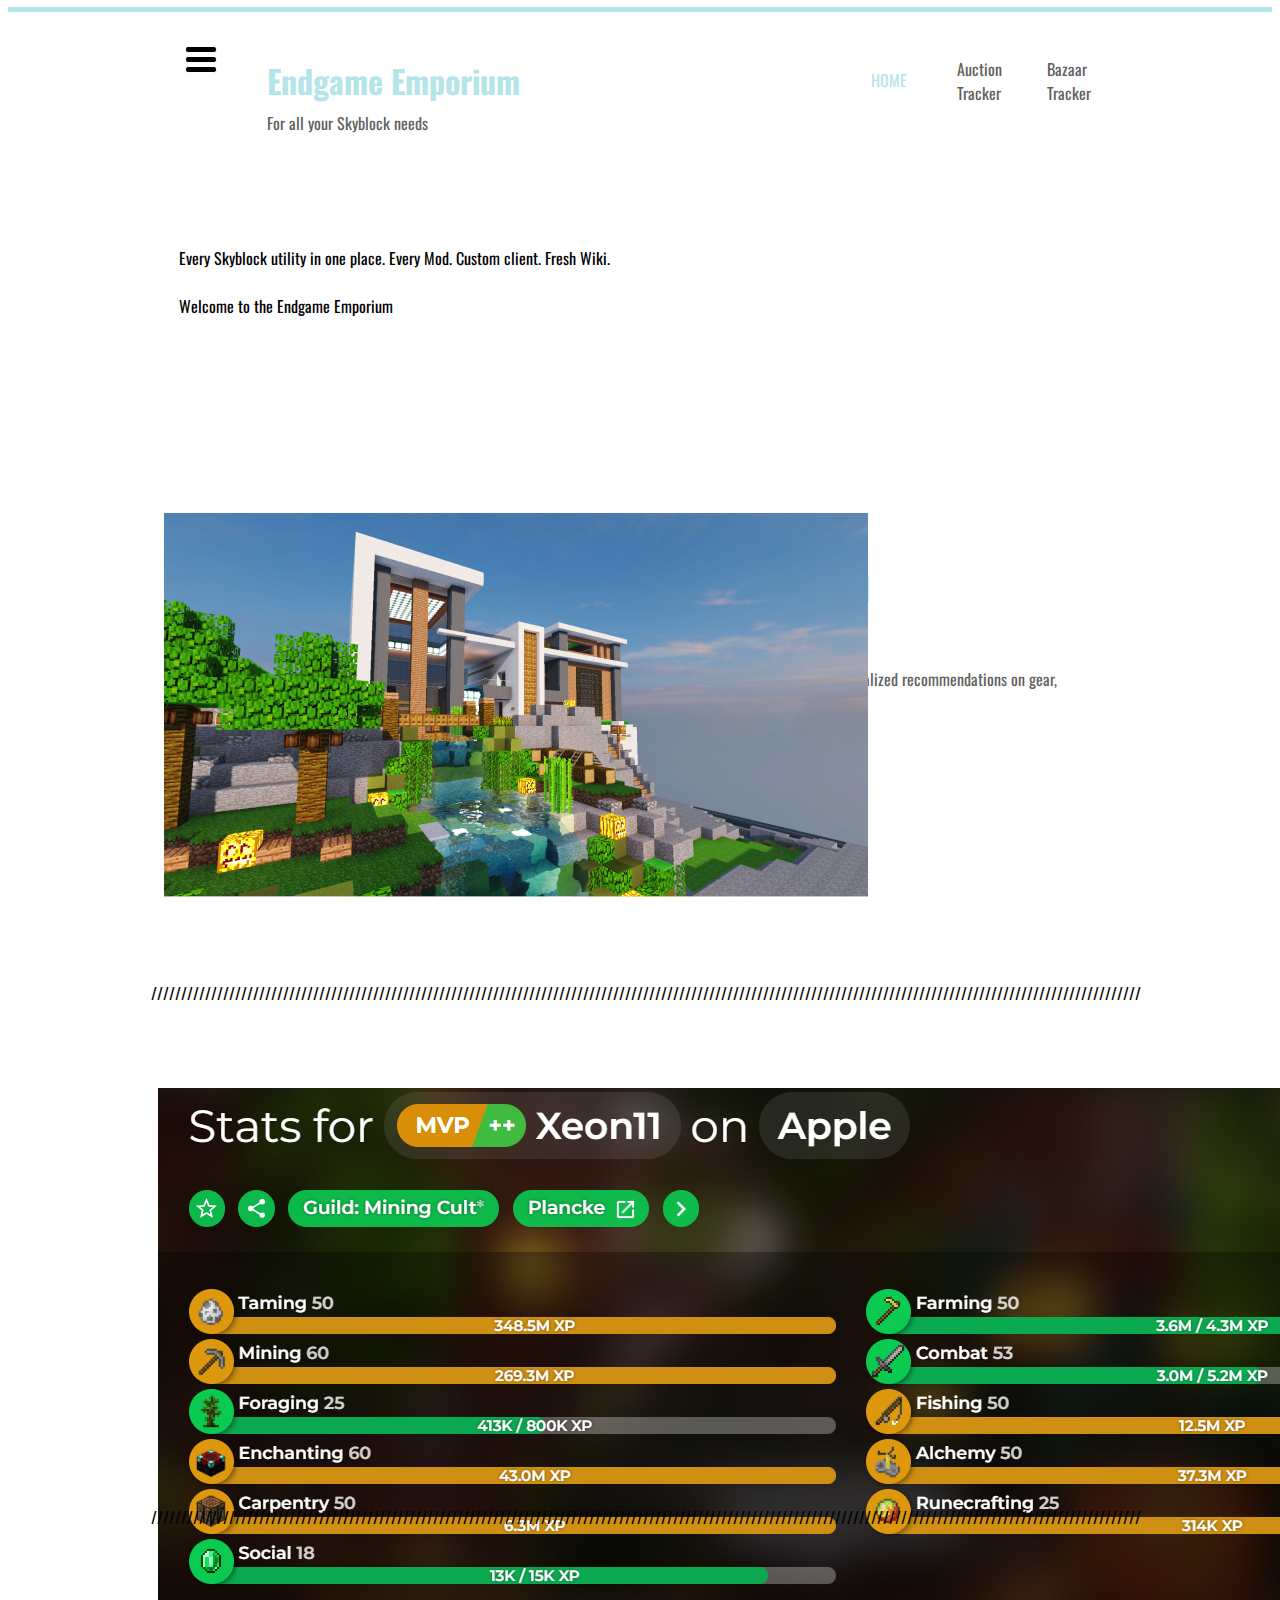
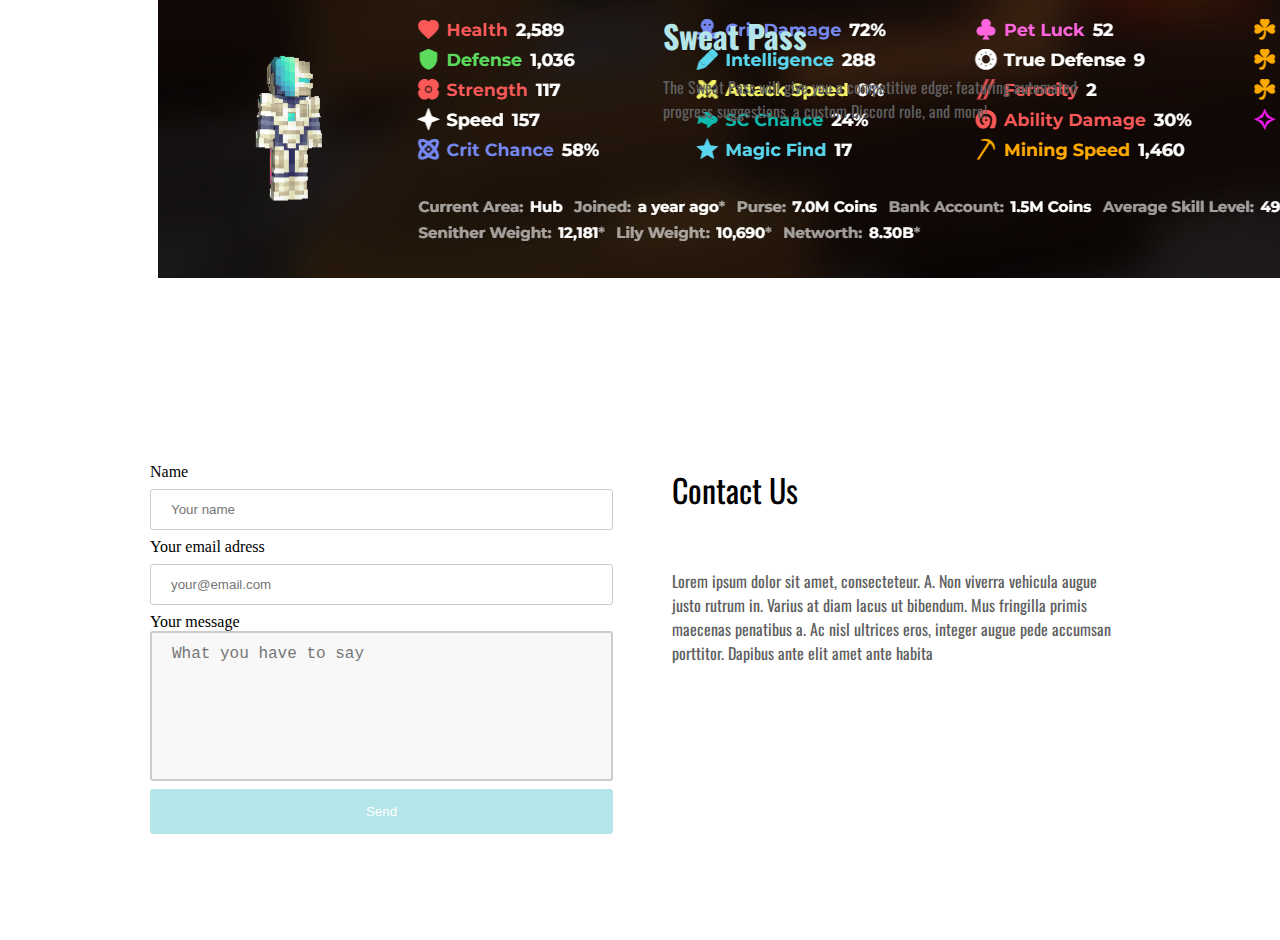
==== assets/img/Main/endgame_emporium.html @ 9799ed2a "Batch update" ====
<!DOCTYPE html><html lang="en"><head><script class="silex-json-styles" type="text/javascript" data-silex-static="">
    window.silex = window.silex || {}
    window.silex.data = {"site":{"width":980},"pages":[{"id":"page-home","displayName":"Home","link":{"linkType":"LinkTypePage","href":"#!page-home"},"canDelete":true,"canProperties":true,"canMove":true,"canRename":true,"opened":false},{"id":"page-contact","displayName":"Contact","link":{"linkType":"LinkTypePage","href":"#!page-contact"},"canDelete":true,"canProperties":true,"canMove":true,"canRename":true,"opened":false}]}</script>
    <title>Clean &amp; Square free template</title>
    <meta charset="UTF-8">
    <meta name="generator" content="Silex v2.2.14">

    <style class="silex-style"></style>
    <style class="silex-inline-styles">.body-initial {cursor: auto; background-color: rgb(255, 255, 255); position: static;}.silex-id-1483130857943-13 {background-color: rgba(180,229,232,1); min-width: 980px; position: static; margin-top: -1px;}.silex-id-1483130857943-12 {background-color: transparent; min-height: 5px; position: relative; margin-left: auto; margin-right: auto;}.silex-id-1483130355289-7 {position: static; margin-top: -1px;}.silex-id-1483130355289-6 {background-color: transparent; min-height: 197px; position: relative; margin-left: auto; margin-right: auto;}.silex-id-1552772425150-3 {width: 33px; background-color: transparent; top: 35px; left: 35px; min-height: 27px; position: absolute;}.silex-id-1436036524330-28 {width: 283px; top: 41px; left: 116.5px; min-height: 122px; position: absolute;}.silex-id-1436036522018-5 {width: 90px; top: 41.00012707710266px; left: 694px; min-height: 56px; position: absolute;}.silex-id-1436036521917-4 {width: 90px; top: 30px; left: 784px; min-height: 80px; position: absolute;}.silex-id-1483131519736-31 {position: static; margin-top: -1px;}.silex-id-1483131519736-30 {background-color: transparent; min-height: 229px; position: relative; margin-left: auto; margin-right: auto;}.silex-id-1436036524230-27 {width: 822px; top: 38.999989330768585px; left: 29px; min-height: 146px; position: absolute;}.silex-id-1483130397853-8 {position: static; margin-top: -1px;}.silex-id-1483130397854-9 {background-color: transparent; min-height: 525px; position: relative; margin-left: auto; margin-right: auto;}.silex-id-1436036523928-24 {width: 978px; top: 22px; left: 1px; min-height: 26px; position: absolute;}.silex-id-1436036523626-21 {width: 415px; top: 129px; left: 513px; min-height: 302px; position: absolute;}.silex-id-1483131239726-14 {position: static; margin-top: -1px;}.silex-id-1483131239727-15 {background-color: transparent; min-height: 525px; position: relative; margin-left: auto; margin-right: auto;}.silex-id-1483131239727-17 {width: 978px; top: 22px; left: 1px; min-height: 26px; position: absolute;}.silex-id-1483131239727-18 {width: 415px; top: 129px; left: 513px; min-height: 302px; position: absolute;}.silex-id-1483131242514-19 {position: static; margin-top: -1px;}.silex-id-1483131242514-20 {background-color: transparent; min-height: 525px; position: relative; margin-left: auto; margin-right: auto;}.silex-id-1483131242515-22 {width: 978px; top: 22px; left: 1px; min-height: 26px; position: absolute;}.silex-id-1483131242515-23 {width: 415px; top: 129px; left: 513px; min-height: 302px; position: absolute;}.silex-id-1483131410736-25 {position: static; margin-top: -1px;}.silex-id-1483131410737-26 {background-color: transparent; min-height: 525px; position: relative; margin-left: auto; margin-right: auto;}.silex-id-1436036521716-2 {width: 457px; top: 59px; left: 522px; min-height: 393px; position: absolute;}.silex-id-1538155859204-2 {width: 463px; height: 407px; background-color: transparent; top: 56px; left: 0px; position: absolute;}.silex-id-1594114016137-2 {width: 100px; min-height: 100px; background-color: rgb(255, 255, 255); position: absolute; top: 158px; left: 184px;}.silex-id-1668527759570-0 {width: 481px; height: 260px; position: absolute; top: 78.00039672851562px; left: 14px;}.silex-id-1668528161815-1 {width: 496px; height: 309px; position: absolute; top: 129.01182556152344px; left: 8px;}.silex-id-1668528273554-2 {width: 90px; top: 29.80008053779602px; left: 873.9999755620956px; min-height: 80px; position: absolute;}@media only screen and (max-width: 480px) {.silex-id-1483130355289-7 {top: 20px; left: 0px;}.silex-id-1483130355289-6 {min-height: 364px; display: flex; flex-direction: row;}.silex-id-1552772425150-3 {min-height: 27px; width: 33px; position: static;}.silex-id-1436036524330-28 {min-height: 196px; top: 0px; left: 0px; width: 381px;}.silex-id-1483131519736-31 {top: 401px; left: 0px;}.silex-id-1483131519736-30 {min-height: 415px;}.silex-id-1436036524230-27 {top: 44px; left: -1px; width: 440px; min-height: 325px;}.silex-id-1483130397853-8 {top: 730px; left: 0px;}.silex-id-1483130397854-9 {min-height: 445.433349609375px;}.silex-id-1483131239726-14 {top: 1470px; left: 0px;}.silex-id-1483131239727-15 {min-height: 735px;}.silex-id-1483131242514-19 {top: 2205px; left: 0px;}.silex-id-1483131242514-20 {min-height: 456.433349609375px;}.silex-id-1483131242515-23 {top: 384px; left: 15px; width: 415px; min-height: 314px;}.silex-id-1483131410736-25 {top: 401px; left: 0px;}.silex-id-1483131410737-26 {top: 0px; left: 12px; width: 445px; min-height: 791px;}.silex-id-1538155859204-2 {height: 407px; top: 0px; left: 0px; width: 460px;}.silex-id-1594114016137-2 {min-height: 20px; width: 328px; display: flex; justify-content: left; position: static; align-items: center; flex-direction: column;}}</style>

    <script type="text/javascript" src="https://editor.silex.me/static/2.12/jquery.js" data-silex-static=""></script>
    <script type="text/javascript" src="https://editor.silex.me/static/2.12/jquery-ui.js" data-silex-static="" data-silex-remove-publish=""></script>
    <script type="text/javascript" src="https://editor.silex.me/static/2.12/pageable.js" data-silex-static="" data-silex-remove-publish=""></script>
    <script type="text/javascript" src="https://editor.silex.me/static/2.12/front-end.js" data-silex-static=""></script>
    <link rel="stylesheet" href="https://editor.silex.me/static/2.12/normalize.css" data-silex-static="">
    <link rel="stylesheet" href="https://editor.silex.me/static/2.12/front-end.css" data-silex-static="">

    

    

    






    
    <style class="silex-style-settings">.website-width {width: 980px;}@media (min-width: 481px) {.silex-editor {min-width: 1180px;}}</style>































    
    
<link href="https://fonts.googleapis.com/css?family=Oswald" rel="stylesheet" class="silex-custom-font"><meta name="viewport" content="width=device-width, initial-scale=1"><script type="text/javascript" class="silex-script"></script><style class="silex-prodotype-style" data-style-id="all-style">h1 {line-height: 0.5;}h2 {font-weight: normal; font-size: 32px; margin-top: 0; margin-bottom: 0;}h3 {font-size: 32px; color: #B4E5E8; margin-top: 0; margin-bottom: 0;}.text-element > .silex-element-content {font-family: 'Oswald', sans-serif; font-weight: normal;}p {color: #606060;}a {color: #B4E5E8; text-decoration: none;}[data-silex-href] {color: #B4E5E8; text-decoration: none;}b {text-decoration: underline;}@media only screen and (max-width: 480px) {h1 {line-height: 1;}.text-element > .silex-element-content {font-size: 22px;}}</style><style class="silex-prodotype-style" data-style-id="nav">.nav.text-element > .silex-element-content {text-align: center;}.nav a {color: #606060; text-decoration: none;}.nav [data-silex-href] {color: #606060; text-decoration: none;}.nav .page-link-active {color: #B4E5E8;}</style><style class="silex-prodotype-style" data-style-id="hamburger-menu">@media only screen and (max-width: 480px) {.hamburger-menu.text-element > .silex-element-content {line-height: 2;}.hamburger-menu a {color: #606060;}.hamburger-menu [data-silex-href] {color: #606060;}.hamburger-menu ul li {list-style-type: none; font-size: 1.5em;}.hamburger-menu .page-link-active {color: #B4E5E8;}}</style><style class="silex-prodotype-style" data-style-id="style-centered">.style-centered.text-element > .silex-element-content {text-align: center;}</style></head>

<body data-silex-type="container-element" class="body-initial all-style enable-mobile prevent-resizable prevent-selectable editable-style silex-runtime" data-silex-id="body-initial" style="">
    
    
    



    



































    













    
    

    



    
    






























<div data-silex-type="container-element" class="container-element editable-style silex-id-1483130857943-13 section-element small-height website-min-width hide-on-mobile prevent-resizable" data-silex-id="silex-id-1483130857943-13">
        <div data-silex-type="container-element" class="editable-style silex-element-content website-width silex-id-1483130857943-12 container-element" data-silex-id="silex-id-1483130857943-12"></div>
    </div><header data-silex-type="container-element" class="container-element editable-style silex-id-1483130355289-7 section-element website-min-width prevent-resizable" data-silex-id="silex-id-1483130355289-7" style="top: 0px; left: 0px;">
        
    <div data-silex-type="container-element" class="editable-style silex-element-content website-width silex-id-1483130355289-6 container-element" data-silex-id="silex-id-1483130355289-6">
            
            

        <div data-silex-type="text-element" class="editable-style silex-id-1552772425150-3 text-element silex-component prevent-resizable hamburger-menu prevent-auto-z-index hide-on-desktop" data-silex-id="silex-id-1552772425150-3"><div class="silex-element-content normal"><style>.hamburger-menu_1668527410442_592 {position: absolute; z-index: 20;}.silex-editor .hamburger-menu_1668527410442_592 nav {left: -9999px;}.hamburger-menu_1668527410442_592 nav ul {margin-top: 80px;}.hamburger-menu_1668527410442_592 nav {opacity: 0; position: absolute; background-color: #B4E5E8; transition: left 1s ease, height 0s ease 1s; left: -300px; width: 300px; height: 20px;}.hamburger-menu_1668527410442_592.open nav {opacity: 1; height: 100vh; left: 0; transition: left 1s ease, height 0s ease 0s;}.hamburger-menu_1668527410442_592 .nav-container {z-index: 10; position: absolute;}.hamburger-menu_1668527410442_592.open .nav-container {}.hamburger-menu_1668527410442_592 .hamburger-btn {z-index: 20; cursor: pointer; position: absolute;}.hamburger-menu_1668527410442_592 .hamburger-btn span {display: block; width: 30px; height: 5px; margin-bottom: 3px; position: relative; background-color: #000000; border: 1px solid #ffffff; border-radius: 3px; transition: border-color 0.1s ease-in,
      opacity 0.1s ease-in,
      transform 0.1s ease-in,
      background 0.1s ease-in;}.hamburger-menu_1668527410442_592.open .hamburger-btn span {border-color: rgba(255, 255, 255, 0);}.hamburger-menu_1668527410442_592 .hamburger-btn span:first-child {transform-origin: 4px -2px;}.hamburger-menu_1668527410442_592.open .hamburger-btn span:first-child {transform: rotate(45deg) translate(7px, -4px);}.hamburger-menu_1668527410442_592.open .hamburger-btn span:nth-last-child(2) {opacity: 0;}.hamburger-menu_1668527410442_592 .hamburger-btn span:nth-child(3) {transform-origin: -11px 4px;}.hamburger-menu_1668527410442_592.open .hamburger-btn span:nth-child(3) {transform: rotate(-45deg) translate(0, 12px);}</style>
<!-- inspired by https://codepen.io/erikterwan/pen/EVzeRP -->
<div class="hamburger-menu_1668527410442_592 closed">
    <div class="hamburger-btn ">
      <span></span>
      <span></span>
      <span></span>
    </div>
    <div class="nav-container">
      <div class="prevent-scale">
        <nav class="">
            <ul>
            
                <li><a href="#!page-home" class="page-link-active">Home</a></li>
            
                <li><a href="#!page-contact">Contact</a></li>
            
                <li><a href="https://www.silex.me/">Powered by Silex</a></li>
            
            </ul>
        </nav>
      </div>
  </div>
</div>
<script>
(function() {
  var isOpen = false;
  function close() {
    isOpen = false;
    document.querySelector('.hamburger-menu_1668527410442_592').classList.remove('open');
    document.querySelector('.hamburger-menu_1668527410442_592').classList.add('closed');
  }
  function open() {
    isOpen = true;
    document.querySelector('.hamburger-menu_1668527410442_592').classList.add('open');
    document.querySelector('.hamburger-menu_1668527410442_592').classList.remove('closed');
  }
  function toggle() {
    if(isOpen) close();
    else open();
  }
  function scrollOrResize() {
    close();
    move();
  }
  var silexElement = document.querySelector('.hamburger-menu_1668527410442_592').closest('.editable-style');
  function move() {
    var data = window.silex
    var rect = silexElement.getBoundingClientRect();
    var offset = {
      top: rect.top + data.scrollTop,
      left: rect.left + data.scrollLeft,
    };
    var container = document.querySelector('.hamburger-menu_1668527410442_592 .nav-container');
    container.style.transform = 'translate(' + (data.scrollLeft - (offset.left/data.scale)) + 'px, ' + (data.scrollTop - (offset.top/data.scale)) + 'px)';
  }
  document.querySelector('.hamburger-menu_1668527410442_592 .hamburger-btn').addEventListener('click', function() { toggle(); });
  document.addEventListener('resize', scrollOrResize);
  document.addEventListener('scroll', scrollOrResize);
  scrollOrResize()
  setTimeout(() => scrollOrResize(), 0)
})();
</script>
</div></div><div data-silex-type="container-element" class="editable-style container-element silex-id-1594114016137-2 hide-on-desktop" data-silex-id="silex-id-1594114016137-2"></div><div data-silex-type="text-element" class="editable-style text-element silex-id-1436036521917-4 nav hide-on-mobile" data-silex-id="silex-id-1436036521917-4" style="">
                    <div class="silex-element-content normal">
                        <p>Auction Tracker</p></div>
                </div><div data-silex-type="text-element" class="editable-style text-element silex-id-1668528273554-2 nav hide-on-mobile" data-silex-id="silex-id-1668528273554-2" title="" style=""><div class="silex-element-content normal">
                        <p>Bazaar&nbsp; Tracker</p></div></div><div data-silex-type="text-element" class="editable-style text-element silex-id-1436036522018-5 nav hide-on-mobile" data-silex-id="silex-id-1436036522018-5" style="">
                    <div class="silex-element-content normal"><p>
                        <a href="#!page-home" class="page-link-active">HOME</a>
                    </p></div>
                </div><a data-silex-type="text-element" class="editable-style text-element grey-text silex-id-1436036524330-28 page-link-active" data-silex-id="silex-id-1436036524330-28" href="#!page-home">
                    <div class="silex-element-content normal">
                        <h1>Endgame Emporium</h1><p>For all your Skyblock needs </p></div>
                </a></div></header><section data-silex-type="container-element" class="container-element editable-style silex-id-1483131519736-31 section-element website-min-width prevent-resizable page-home paged-element" data-silex-id="silex-id-1483131519736-31">
        <div data-silex-type="container-element" class="editable-style silex-element-content website-width silex-id-1483131519736-30 container-element" data-silex-id="silex-id-1483131519736-30">
            
        <div data-silex-type="text-element" class="editable-style text-element silex-id-1436036524230-27" data-silex-id="silex-id-1436036524230-27" style="">
                <div class="silex-element-content normal">Every Skyblock utility in one place. Every Mod. Custom client. Fresh Wiki.<div><br></div><div>Welcome to the Endgame Emporium</div></div>
            </div></div>
    </section><section data-silex-type="container-element" class="container-element editable-style section-element silex-id-1483130397853-8 website-min-width prevent-resizable page-home paged-element" data-silex-id="silex-id-1483130397853-8">
        <div data-silex-type="container-element" class="editable-style silex-element-content website-width container-element silex-id-1483130397854-9" data-silex-id="silex-id-1483130397854-9">
            
            

            
        <div data-silex-type="text-element" class="editable-style text-element full-width grey-text silex-id-1436036523928-24 hide-on-mobile" data-silex-id="silex-id-1436036523928-24">
                <div class="silex-element-content normal"><p><br></p></div>
            </div><div data-silex-type="text-element" class="editable-style text-element product-details silex-id-1436036523626-21" data-silex-id="silex-id-1436036523626-21" style="">
                <div class="silex-element-content normal">
                    <h3>Join the Discord</h3>
                    
                        
                    
                    
                        <p>discord.gg/mm7b6PPg</p><p>In this Discord you can get personalized recommendations on gear, tips on progress, and more!</p>
                    
                </div>
            </div><div data-silex-type="image-element" class="editable-style image-element silex-id-1668527759570-0" data-silex-id="silex-id-1668527759570-0" style=""><img src="xeon11.jpeg"></div></div>
    </section><section data-silex-type="container-element" class="container-element editable-style section-element silex-id-1483131239726-14 website-min-width prevent-resizable page-home paged-element" data-silex-id="silex-id-1483131239726-14">

        <div data-silex-type="container-element" class="editable-style silex-element-content website-width container-element silex-id-1483131239727-15" data-silex-id="silex-id-1483131239727-15">
            
            

            
        <div data-silex-type="text-element" class="editable-style text-element full-width grey-text silex-id-1483131239727-17 hide-on-mobile" data-silex-id="silex-id-1483131239727-17">
                <div class="silex-element-content normal">
                    /////////////////////////////////////////////////////////////////////////////////////////////////////////////////////////////////////////////////////////////////////
                </div>
            </div><div data-silex-type="text-element" class="editable-style text-element product-details silex-id-1483131239727-18" data-silex-id="silex-id-1483131239727-18">
                <div class="silex-element-content normal">
                    <h3>Skycrypt Integration</h3>
                    
                        
                    
                    
                        <p>Sorry Xeon but the Flask plugin got an update and I need to relearn the terminology and syntax</p>
                    
                </div>
            </div><div data-silex-type="image-element" class="editable-style image-element silex-id-1668528161815-1" data-silex-id="silex-id-1668528161815-1" style=""><img src="Skycrypt_Integration.png"></div></div>
    </section><section data-silex-type="container-element" class="container-element editable-style section-element silex-id-1483131242514-19 website-min-width prevent-resizable page-home paged-element" data-silex-id="silex-id-1483131242514-19">

        <div data-silex-type="container-element" class="editable-style silex-element-content website-width container-element silex-id-1483131242514-20" data-silex-id="silex-id-1483131242514-20">
            
            

            
        <div data-silex-type="text-element" class="editable-style text-element full-width grey-text silex-id-1483131242515-22 hide-on-mobile" data-silex-id="silex-id-1483131242515-22">
                <div class="silex-element-content normal">
                    /////////////////////////////////////////////////////////////////////////////////////////////////////////////////////////////////////////////////////////////////////
                </div>
            </div><div data-silex-type="text-element" class="editable-style text-element product-details silex-id-1483131242515-23" data-silex-id="silex-id-1483131242515-23" style="">
                <div class="silex-element-content normal">
                    <h3>Sweat Pass</h3>
                    
                        
                    
                    
                        <p>The Sweat Pass will give you a competitive edge; featuring automated progress suggestions, a custom Discord role, and more!</p>
                    
                </div>
            </div></div>
    </section><section data-silex-type="container-element" class="container-element editable-style section-element silex-id-1483131410736-25 website-min-width prevent-resizable page-contact paged-element" data-silex-id="silex-id-1483131410736-25">

        <div data-silex-type="container-element" class="editable-style silex-element-content website-width container-element silex-id-1483131410737-26" data-silex-id="silex-id-1483131410737-26">



            <div data-silex-type="text-element" class="editable-style text-element product-details silex-id-1436036521716-2 text-editor-focus" data-silex-id="silex-id-1436036521716-2" data-allow-silex-shortcuts="true">
                <div class="silex-element-content normal wysihtml-editor">
                    <h2>Contact Us</h2>
                    <p>
                        <br>
                        
                            </p><p>Lorem ipsum dolor sit amet, consecteteur. A. Non viverra vehicula augue justo rutrum in. Varius at diam lacus ut bibendum. Mus fringilla primis maecenas penatibus a. Ac nisl ultrices eros, integer augue pede accumsan porttitor.
                                Dapibus ante elit amet ante habita</p><p><a href="//disap.org/"></a></p>
                </div>
            </div>
            
    <div data-silex-type="html-element" class="editable-style silex-id-1538155859204-2 html-element silex-component silex-component-form silex-use-height-not-minheight" data-silex-id="silex-id-1538155859204-2"><div class="silex-element-content"><form id="id_1668527410446_190" action="https://formspree.io/your@email.com" method="POST">
  
  <div>
    <label for="field1">Name</label>
    <input type="text" required="" id="field1" name="field1" placeholder="Your name">
  </div>
  
  
  <div>
    <label for="field2">Your email adress</label>
    <input type="text" required="" id="field2" name="field2" placeholder="your@email.com">
  </div>
  
  
  <div class="fill-vertical">
    <label for="field3">Your message</label>
    <textarea required="" id="field3" name="field3" placeholder="What you have to say"></textarea>
  </div>
  
  <input type="submit" value="Send">
</form>
<style>#id_1668527410446_190 input[type=text], select {width: 100%; padding: 12px 20px; margin: 8px 0; display: inline-block; border: 1px solid #ccc; border-radius: 3px; box-sizing: border-box;}#id_1668527410446_190 input[type=submit] {width: 100%; background-color: #B4E5E8; color: #FFFFFF; padding: 14px 20px; margin: 8px 0; border: 1px solid #B4E5E8; border-radius: 3px; cursor: pointer;}#id_1668527410446_190 label {color: #000000;}#id_1668527410446_190 .fill-vertical {flex: 1 1 auto; display: flex; flex-direction: column;}#id_1668527410446_190 .fill-vertical textarea {flex: 1 1 auto; width: 100%; height: 150px; padding: 12px 20px; box-sizing: border-box; border: 2px solid #ccc; border-radius: 3px; background-color: #f8f8f8; font-size: 16px; resize: none;}#id_1668527410446_190 {border-radius: 3px; display: flex; flex-direction: column; justify-content: space-between; height: 100%;}</style>

</div></div></div>
    </section></body></html>
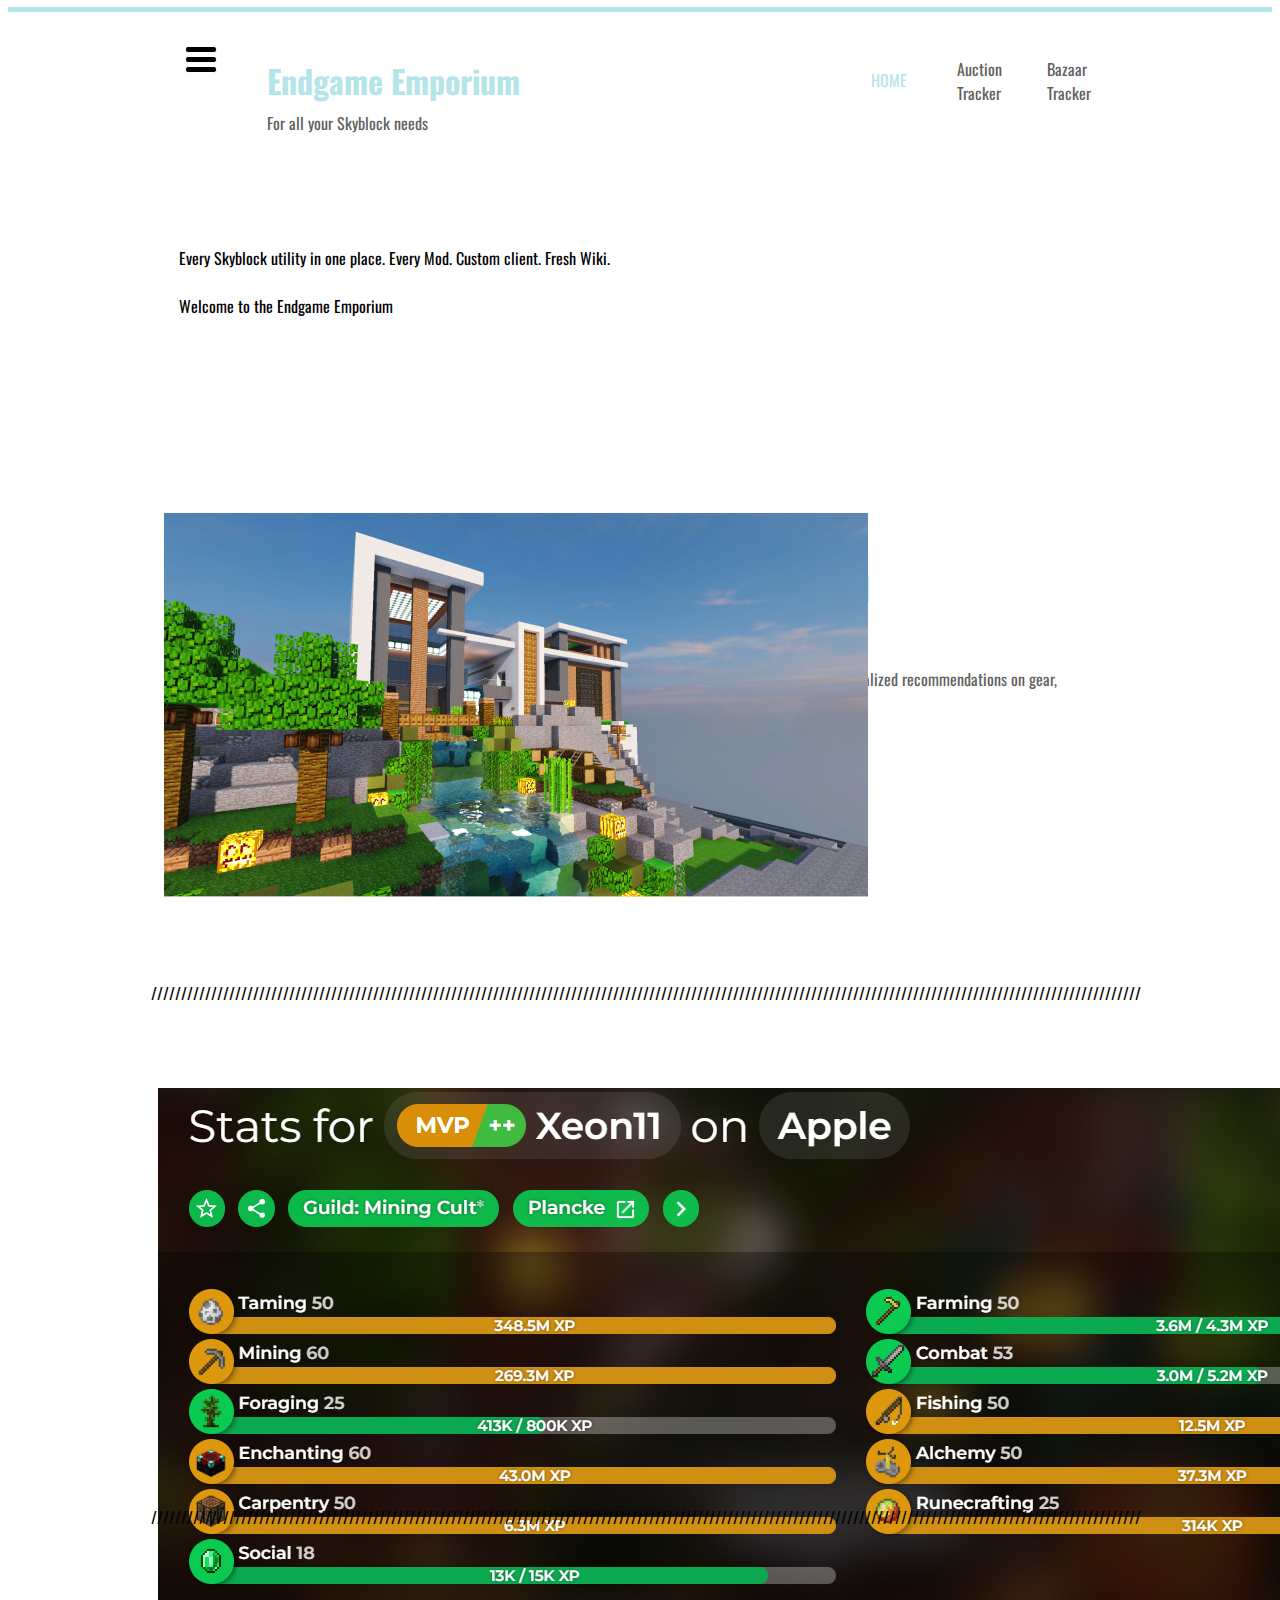
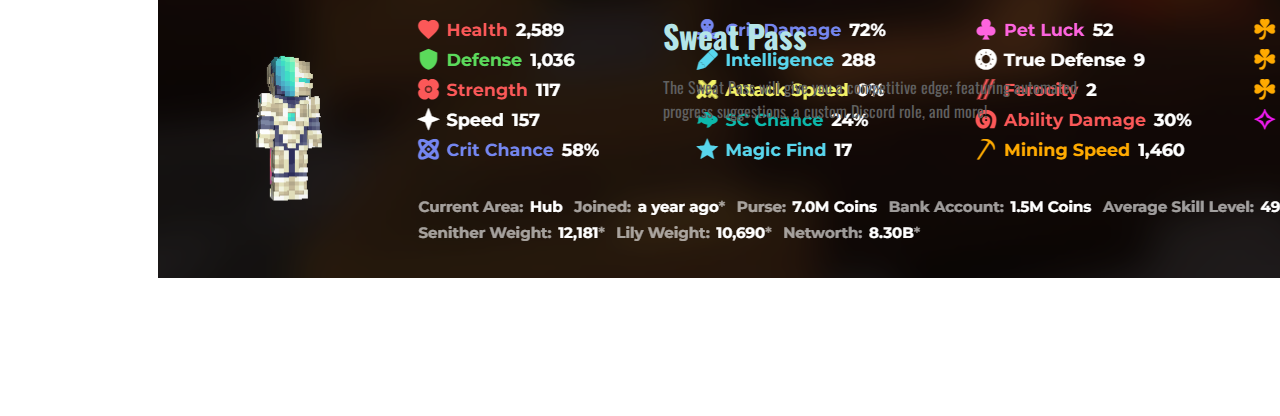
==== commit 4ea233d3: "Batch update" ====
--- a/assets/img/Main/endgame_emporium.html
+++ b/assets/img/Main/endgame_emporium.html
@@ -1,12 +1,12 @@
 <!DOCTYPE html><html lang="en"><head><script class="silex-json-styles" type="text/javascript" data-silex-static="">
     window.silex = window.silex || {}
-    window.silex.data = {"site":{"width":980},"pages":[{"id":"page-home","displayName":"Home","link":{"linkType":"LinkTypePage","href":"#!page-home"},"canDelete":true,"canProperties":true,"canMove":true,"canRename":true,"opened":false},{"id":"page-contact","displayName":"Contact","link":{"linkType":"LinkTypePage","href":"#!page-contact"},"canDelete":true,"canProperties":true,"canMove":true,"canRename":true,"opened":false}]}</script>
+    window.silex.data = {"site":{"width":980},"pages":[{"id":"page-home","displayName":"Home","link":{"linkType":"LinkTypePage","href":"#!page-home"},"canDelete":true,"canProperties":true,"canMove":true,"canRename":true,"opened":false}]}</script>
     <title>Clean &amp; Square free template</title>
     <meta charset="UTF-8">
     <meta name="generator" content="Silex v2.2.14">
 
     <style class="silex-style"></style>
-    <style class="silex-inline-styles">.body-initial {cursor: auto; background-color: rgb(255, 255, 255); position: static;}.silex-id-1483130857943-13 {background-color: rgba(180,229,232,1); min-width: 980px; position: static; margin-top: -1px;}.silex-id-1483130857943-12 {background-color: transparent; min-height: 5px; position: relative; margin-left: auto; margin-right: auto;}.silex-id-1483130355289-7 {position: static; margin-top: -1px;}.silex-id-1483130355289-6 {background-color: transparent; min-height: 197px; position: relative; margin-left: auto; margin-right: auto;}.silex-id-1552772425150-3 {width: 33px; background-color: transparent; top: 35px; left: 35px; min-height: 27px; position: absolute;}.silex-id-1436036524330-28 {width: 283px; top: 41px; left: 116.5px; min-height: 122px; position: absolute;}.silex-id-1436036522018-5 {width: 90px; top: 41.00012707710266px; left: 694px; min-height: 56px; position: absolute;}.silex-id-1436036521917-4 {width: 90px; top: 30px; left: 784px; min-height: 80px; position: absolute;}.silex-id-1483131519736-31 {position: static; margin-top: -1px;}.silex-id-1483131519736-30 {background-color: transparent; min-height: 229px; position: relative; margin-left: auto; margin-right: auto;}.silex-id-1436036524230-27 {width: 822px; top: 38.999989330768585px; left: 29px; min-height: 146px; position: absolute;}.silex-id-1483130397853-8 {position: static; margin-top: -1px;}.silex-id-1483130397854-9 {background-color: transparent; min-height: 525px; position: relative; margin-left: auto; margin-right: auto;}.silex-id-1436036523928-24 {width: 978px; top: 22px; left: 1px; min-height: 26px; position: absolute;}.silex-id-1436036523626-21 {width: 415px; top: 129px; left: 513px; min-height: 302px; position: absolute;}.silex-id-1483131239726-14 {position: static; margin-top: -1px;}.silex-id-1483131239727-15 {background-color: transparent; min-height: 525px; position: relative; margin-left: auto; margin-right: auto;}.silex-id-1483131239727-17 {width: 978px; top: 22px; left: 1px; min-height: 26px; position: absolute;}.silex-id-1483131239727-18 {width: 415px; top: 129px; left: 513px; min-height: 302px; position: absolute;}.silex-id-1483131242514-19 {position: static; margin-top: -1px;}.silex-id-1483131242514-20 {background-color: transparent; min-height: 525px; position: relative; margin-left: auto; margin-right: auto;}.silex-id-1483131242515-22 {width: 978px; top: 22px; left: 1px; min-height: 26px; position: absolute;}.silex-id-1483131242515-23 {width: 415px; top: 129px; left: 513px; min-height: 302px; position: absolute;}.silex-id-1483131410736-25 {position: static; margin-top: -1px;}.silex-id-1483131410737-26 {background-color: transparent; min-height: 525px; position: relative; margin-left: auto; margin-right: auto;}.silex-id-1436036521716-2 {width: 457px; top: 59px; left: 522px; min-height: 393px; position: absolute;}.silex-id-1538155859204-2 {width: 463px; height: 407px; background-color: transparent; top: 56px; left: 0px; position: absolute;}.silex-id-1594114016137-2 {width: 100px; min-height: 100px; background-color: rgb(255, 255, 255); position: absolute; top: 158px; left: 184px;}.silex-id-1668527759570-0 {width: 481px; height: 260px; position: absolute; top: 78.00039672851562px; left: 14px;}.silex-id-1668528161815-1 {width: 496px; height: 309px; position: absolute; top: 129.01182556152344px; left: 8px;}.silex-id-1668528273554-2 {width: 90px; top: 29.80008053779602px; left: 873.9999755620956px; min-height: 80px; position: absolute;}@media only screen and (max-width: 480px) {.silex-id-1483130355289-7 {top: 20px; left: 0px;}.silex-id-1483130355289-6 {min-height: 364px; display: flex; flex-direction: row;}.silex-id-1552772425150-3 {min-height: 27px; width: 33px; position: static;}.silex-id-1436036524330-28 {min-height: 196px; top: 0px; left: 0px; width: 381px;}.silex-id-1483131519736-31 {top: 401px; left: 0px;}.silex-id-1483131519736-30 {min-height: 415px;}.silex-id-1436036524230-27 {top: 44px; left: -1px; width: 440px; min-height: 325px;}.silex-id-1483130397853-8 {top: 730px; left: 0px;}.silex-id-1483130397854-9 {min-height: 445.433349609375px;}.silex-id-1483131239726-14 {top: 1470px; left: 0px;}.silex-id-1483131239727-15 {min-height: 735px;}.silex-id-1483131242514-19 {top: 2205px; left: 0px;}.silex-id-1483131242514-20 {min-height: 456.433349609375px;}.silex-id-1483131242515-23 {top: 384px; left: 15px; width: 415px; min-height: 314px;}.silex-id-1483131410736-25 {top: 401px; left: 0px;}.silex-id-1483131410737-26 {top: 0px; left: 12px; width: 445px; min-height: 791px;}.silex-id-1538155859204-2 {height: 407px; top: 0px; left: 0px; width: 460px;}.silex-id-1594114016137-2 {min-height: 20px; width: 328px; display: flex; justify-content: left; position: static; align-items: center; flex-direction: column;}}</style>
+    <style class="silex-inline-styles">.body-initial {cursor: auto; background-color: rgb(255, 255, 255); position: static;}.silex-id-1483130857943-13 {background-color: rgba(180,229,232,1); min-width: 980px; position: static; margin-top: -1px;}.silex-id-1483130857943-12 {background-color: transparent; min-height: 5px; position: relative; margin-left: auto; margin-right: auto;}.silex-id-1483130355289-7 {position: static; margin-top: -1px;}.silex-id-1483130355289-6 {background-color: transparent; min-height: 197px; position: relative; margin-left: auto; margin-right: auto;}.silex-id-1552772425150-3 {width: 33px; background-color: transparent; top: 35px; left: 35px; min-height: 27px; position: absolute;}.silex-id-1436036524330-28 {width: 283px; top: 41px; left: 116.5px; min-height: 122px; position: absolute;}.silex-id-1436036522018-5 {width: 90px; top: 41.00012707710266px; left: 694px; min-height: 56px; position: absolute;}.silex-id-1436036521917-4 {width: 90px; top: 30px; left: 784px; min-height: 80px; position: absolute;}.silex-id-1483131519736-31 {position: static; margin-top: -1px;}.silex-id-1483131519736-30 {background-color: transparent; min-height: 229px; position: relative; margin-left: auto; margin-right: auto;}.silex-id-1436036524230-27 {width: 822px; top: 38.999989330768585px; left: 29px; min-height: 146px; position: absolute;}.silex-id-1483130397853-8 {position: static; margin-top: -1px;}.silex-id-1483130397854-9 {background-color: transparent; min-height: 525px; position: relative; margin-left: auto; margin-right: auto;}.silex-id-1436036523928-24 {width: 978px; top: 22px; left: 1px; min-height: 26px; position: absolute;}.silex-id-1436036523626-21 {width: 415px; top: 129px; left: 513px; min-height: 302px; position: absolute;}.silex-id-1483131239726-14 {position: static; margin-top: -1px;}.silex-id-1483131239727-15 {background-color: transparent; min-height: 525px; position: relative; margin-left: auto; margin-right: auto;}.silex-id-1483131239727-17 {width: 978px; top: 22px; left: 1px; min-height: 26px; position: absolute;}.silex-id-1483131239727-18 {width: 415px; top: 129px; left: 513px; min-height: 302px; position: absolute;}.silex-id-1483131242514-19 {position: static; margin-top: -1px;}.silex-id-1483131242514-20 {background-color: transparent; min-height: 525px; position: relative; margin-left: auto; margin-right: auto;}.silex-id-1483131242515-22 {width: 978px; top: 22px; left: 1px; min-height: 26px; position: absolute;}.silex-id-1483131242515-23 {width: 415px; top: 129px; left: 513px; min-height: 302px; position: absolute;}.silex-id-1483131410737-26 {background-color: transparent; min-height: 525px; position: relative; margin-left: auto; margin-right: auto;}.silex-id-1436036521716-2 {width: 457px; top: 59px; left: 522px; min-height: 393px; position: absolute;}.silex-id-1538155859204-2 {width: 463px; height: 407px; background-color: transparent; top: 56px; left: 0px; position: absolute;}.silex-id-1594114016137-2 {width: 100px; min-height: 100px; background-color: rgb(255, 255, 255); position: absolute; top: 158px; left: 184px;}.silex-id-1668527759570-0 {width: 481px; height: 260px; position: absolute; top: 78.00039672851562px; left: 14px;}.silex-id-1668528161815-1 {width: 496px; height: 309px; position: absolute; top: 129.01182556152344px; left: 8px;}.silex-id-1668528273554-2 {width: 90px; top: 29.80008053779602px; left: 873.9999755620956px; min-height: 80px; position: absolute;}@media only screen and (max-width: 480px) {.silex-id-1483130355289-7 {top: 20px; left: 0px;}.silex-id-1483130355289-6 {min-height: 364px; display: flex; flex-direction: row;}.silex-id-1552772425150-3 {min-height: 27px; width: 33px; position: static;}.silex-id-1436036524330-28 {min-height: 196px; top: 0px; left: 0px; width: 381px;}.silex-id-1483131519736-31 {top: 401px; left: 0px;}.silex-id-1483131519736-30 {min-height: 415px;}.silex-id-1436036524230-27 {top: 44px; left: -1px; width: 440px; min-height: 325px;}.silex-id-1483130397853-8 {top: 730px; left: 0px;}.silex-id-1483130397854-9 {min-height: 445.433349609375px;}.silex-id-1483131239726-14 {top: 1470px; left: 0px;}.silex-id-1483131239727-15 {min-height: 735px;}.silex-id-1483131242514-19 {top: 2205px; left: 0px;}.silex-id-1483131242514-20 {min-height: 456.433349609375px;}.silex-id-1483131242515-23 {top: 384px; left: 15px; width: 415px; min-height: 314px;}.silex-id-1483131410737-26 {top: 0px; left: 12px; width: 445px; min-height: 791px;}.silex-id-1538155859204-2 {height: 407px; top: 0px; left: 0px; width: 460px;}.silex-id-1594114016137-2 {min-height: 20px; width: 328px; display: flex; justify-content: left; position: static; align-items: center; flex-direction: column;}}</style>
 
     <script type="text/javascript" src="https://editor.silex.me/static/2.12/jquery.js" data-silex-static=""></script>
     <script type="text/javascript" src="https://editor.silex.me/static/2.12/jquery-ui.js" data-silex-static="" data-silex-remove-publish=""></script>
@@ -167,12 +167,12 @@
             
             
 
-        <div data-silex-type="text-element" class="editable-style silex-id-1552772425150-3 text-element silex-component prevent-resizable hamburger-menu prevent-auto-z-index hide-on-desktop" data-silex-id="silex-id-1552772425150-3"><div class="silex-element-content normal"><style>.hamburger-menu_1668527410442_592 {position: absolute; z-index: 20;}.silex-editor .hamburger-menu_1668527410442_592 nav {left: -9999px;}.hamburger-menu_1668527410442_592 nav ul {margin-top: 80px;}.hamburger-menu_1668527410442_592 nav {opacity: 0; position: absolute; background-color: #B4E5E8; transition: left 1s ease, height 0s ease 1s; left: -300px; width: 300px; height: 20px;}.hamburger-menu_1668527410442_592.open nav {opacity: 1; height: 100vh; left: 0; transition: left 1s ease, height 0s ease 0s;}.hamburger-menu_1668527410442_592 .nav-container {z-index: 10; position: absolute;}.hamburger-menu_1668527410442_592.open .nav-container {}.hamburger-menu_1668527410442_592 .hamburger-btn {z-index: 20; cursor: pointer; position: absolute;}.hamburger-menu_1668527410442_592 .hamburger-btn span {display: block; width: 30px; height: 5px; margin-bottom: 3px; position: relative; background-color: #000000; border: 1px solid #ffffff; border-radius: 3px; transition: border-color 0.1s ease-in,
+        <div data-silex-type="text-element" class="editable-style silex-id-1552772425150-3 text-element silex-component prevent-resizable hamburger-menu prevent-auto-z-index hide-on-desktop" data-silex-id="silex-id-1552772425150-3"><div class="silex-element-content normal"><style>.hamburger-menu_1668529471737_34 {position: absolute; z-index: 20;}.silex-editor .hamburger-menu_1668529471737_34 nav {left: -9999px;}.hamburger-menu_1668529471737_34 nav ul {margin-top: 80px;}.hamburger-menu_1668529471737_34 nav {opacity: 0; position: absolute; background-color: #B4E5E8; transition: left 1s ease, height 0s ease 1s; left: -300px; width: 300px; height: 20px;}.hamburger-menu_1668529471737_34.open nav {opacity: 1; height: 100vh; left: 0; transition: left 1s ease, height 0s ease 0s;}.hamburger-menu_1668529471737_34 .nav-container {z-index: 10; position: absolute;}.hamburger-menu_1668529471737_34.open .nav-container {}.hamburger-menu_1668529471737_34 .hamburger-btn {z-index: 20; cursor: pointer; position: absolute;}.hamburger-menu_1668529471737_34 .hamburger-btn span {display: block; width: 30px; height: 5px; margin-bottom: 3px; position: relative; background-color: #000000; border: 1px solid #ffffff; border-radius: 3px; transition: border-color 0.1s ease-in,
       opacity 0.1s ease-in,
       transform 0.1s ease-in,
-      background 0.1s ease-in;}.hamburger-menu_1668527410442_592.open .hamburger-btn span {border-color: rgba(255, 255, 255, 0);}.hamburger-menu_1668527410442_592 .hamburger-btn span:first-child {transform-origin: 4px -2px;}.hamburger-menu_1668527410442_592.open .hamburger-btn span:first-child {transform: rotate(45deg) translate(7px, -4px);}.hamburger-menu_1668527410442_592.open .hamburger-btn span:nth-last-child(2) {opacity: 0;}.hamburger-menu_1668527410442_592 .hamburger-btn span:nth-child(3) {transform-origin: -11px 4px;}.hamburger-menu_1668527410442_592.open .hamburger-btn span:nth-child(3) {transform: rotate(-45deg) translate(0, 12px);}</style>
+      background 0.1s ease-in;}.hamburger-menu_1668529471737_34.open .hamburger-btn span {border-color: rgba(255, 255, 255, 0);}.hamburger-menu_1668529471737_34 .hamburger-btn span:first-child {transform-origin: 4px -2px;}.hamburger-menu_1668529471737_34.open .hamburger-btn span:first-child {transform: rotate(45deg) translate(7px, -4px);}.hamburger-menu_1668529471737_34.open .hamburger-btn span:nth-last-child(2) {opacity: 0;}.hamburger-menu_1668529471737_34 .hamburger-btn span:nth-child(3) {transform-origin: -11px 4px;}.hamburger-menu_1668529471737_34.open .hamburger-btn span:nth-child(3) {transform: rotate(-45deg) translate(0, 12px);}</style>
 <!-- inspired by https://codepen.io/erikterwan/pen/EVzeRP -->
-<div class="hamburger-menu_1668527410442_592 closed">
+<div class="hamburger-menu_1668529471737_34 closed">
     <div class="hamburger-btn ">
       <span></span>
       <span></span>
@@ -199,13 +199,13 @@
   var isOpen = false;
   function close() {
     isOpen = false;
-    document.querySelector('.hamburger-menu_1668527410442_592').classList.remove('open');
-    document.querySelector('.hamburger-menu_1668527410442_592').classList.add('closed');
+    document.querySelector('.hamburger-menu_1668529471737_34').classList.remove('open');
+    document.querySelector('.hamburger-menu_1668529471737_34').classList.add('closed');
   }
   function open() {
     isOpen = true;
-    document.querySelector('.hamburger-menu_1668527410442_592').classList.add('open');
-    document.querySelector('.hamburger-menu_1668527410442_592').classList.remove('closed');
+    document.querySelector('.hamburger-menu_1668529471737_34').classList.add('open');
+    document.querySelector('.hamburger-menu_1668529471737_34').classList.remove('closed');
   }
   function toggle() {
     if(isOpen) close();
@@ -215,7 +215,7 @@
     close();
     move();
   }
-  var silexElement = document.querySelector('.hamburger-menu_1668527410442_592').closest('.editable-style');
+  var silexElement = document.querySelector('.hamburger-menu_1668529471737_34').closest('.editable-style');
   function move() {
     var data = window.silex
     var rect = silexElement.getBoundingClientRect();
@@ -223,10 +223,10 @@
       top: rect.top + data.scrollTop,
       left: rect.left + data.scrollLeft,
     };
-    var container = document.querySelector('.hamburger-menu_1668527410442_592 .nav-container');
+    var container = document.querySelector('.hamburger-menu_1668529471737_34 .nav-container');
     container.style.transform = 'translate(' + (data.scrollLeft - (offset.left/data.scale)) + 'px, ' + (data.scrollTop - (offset.top/data.scale)) + 'px)';
   }
-  document.querySelector('.hamburger-menu_1668527410442_592 .hamburger-btn').addEventListener('click', function() { toggle(); });
+  document.querySelector('.hamburger-menu_1668529471737_34 .hamburger-btn').addEventListener('click', function() { toggle(); });
   document.addEventListener('resize', scrollOrResize);
   document.addEventListener('scroll', scrollOrResize);
   scrollOrResize()
@@ -313,45 +313,4 @@
                     
                 </div>
             </div></div>
-    </section><section data-silex-type="container-element" class="container-element editable-style section-element silex-id-1483131410736-25 website-min-width prevent-resizable page-contact paged-element" data-silex-id="silex-id-1483131410736-25">
-
-        <div data-silex-type="container-element" class="editable-style silex-element-content website-width container-element silex-id-1483131410737-26" data-silex-id="silex-id-1483131410737-26">
-
-
-
-            <div data-silex-type="text-element" class="editable-style text-element product-details silex-id-1436036521716-2 text-editor-focus" data-silex-id="silex-id-1436036521716-2" data-allow-silex-shortcuts="true">
-                <div class="silex-element-content normal wysihtml-editor">
-                    <h2>Contact Us</h2>
-                    <p>
-                        <br>
-                        
-                            </p><p>Lorem ipsum dolor sit amet, consecteteur. A. Non viverra vehicula augue justo rutrum in. Varius at diam lacus ut bibendum. Mus fringilla primis maecenas penatibus a. Ac nisl ultrices eros, integer augue pede accumsan porttitor.
-                                Dapibus ante elit amet ante habita</p><p><a href="//disap.org/"></a></p>
-                </div>
-            </div>
-            
-    <div data-silex-type="html-element" class="editable-style silex-id-1538155859204-2 html-element silex-component silex-component-form silex-use-height-not-minheight" data-silex-id="silex-id-1538155859204-2"><div class="silex-element-content"><form id="id_1668527410446_190" action="https://formspree.io/your@email.com" method="POST">
-  
-  <div>
-    <label for="field1">Name</label>
-    <input type="text" required="" id="field1" name="field1" placeholder="Your name">
-  </div>
-  
-  
-  <div>
-    <label for="field2">Your email adress</label>
-    <input type="text" required="" id="field2" name="field2" placeholder="your@email.com">
-  </div>
-  
-  
-  <div class="fill-vertical">
-    <label for="field3">Your message</label>
-    <textarea required="" id="field3" name="field3" placeholder="What you have to say"></textarea>
-  </div>
-  
-  <input type="submit" value="Send">
-</form>
-<style>#id_1668527410446_190 input[type=text], select {width: 100%; padding: 12px 20px; margin: 8px 0; display: inline-block; border: 1px solid #ccc; border-radius: 3px; box-sizing: border-box;}#id_1668527410446_190 input[type=submit] {width: 100%; background-color: #B4E5E8; color: #FFFFFF; padding: 14px 20px; margin: 8px 0; border: 1px solid #B4E5E8; border-radius: 3px; cursor: pointer;}#id_1668527410446_190 label {color: #000000;}#id_1668527410446_190 .fill-vertical {flex: 1 1 auto; display: flex; flex-direction: column;}#id_1668527410446_190 .fill-vertical textarea {flex: 1 1 auto; width: 100%; height: 150px; padding: 12px 20px; box-sizing: border-box; border: 2px solid #ccc; border-radius: 3px; background-color: #f8f8f8; font-size: 16px; resize: none;}#id_1668527410446_190 {border-radius: 3px; display: flex; flex-direction: column; justify-content: space-between; height: 100%;}</style>
-
-</div></div></div>
     </section></body></html>